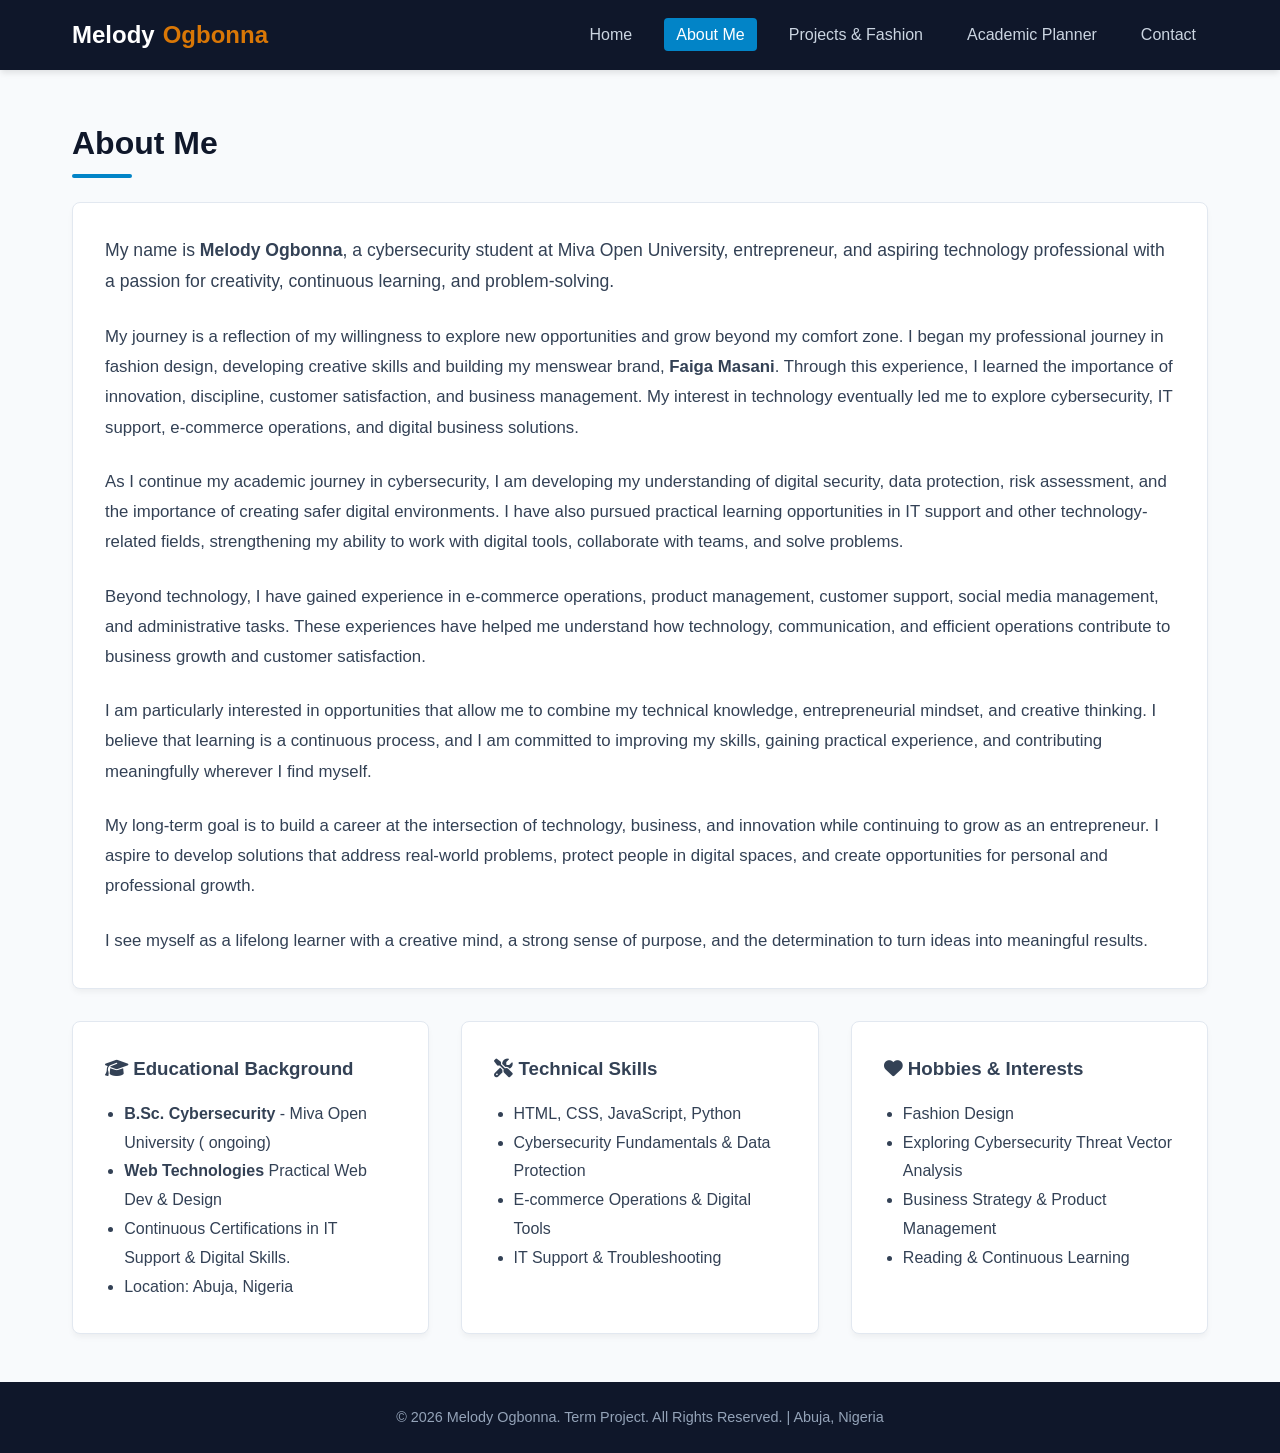
==== about.html @ f671f2bf "My portfolio website" ====
<!DOCTYPE html>
<html lang="en">
<head>
    <meta charset="UTF-8">
    <meta name="viewport" content="width=device-width, initial-scale=1.0">
    <title>About Me | Melody Ogbonna</title>
    <link rel="stylesheet" href="assets/css/style.css">
    <link rel="stylesheet" href="https://cdnjs.cloudflare.com/ajax/libs/font-awesome/6.4.0/css/all.min.css">
</head>
<body>
    <header>
        <div class="nav-container">
            <a href="index.html" class="logo">Melody <span>Ogbonna</span></a>
            <div class="hamburger" id="hamburger">
                <i class="fas fa-bars"></i>
            </div>
            <ul class="nav-links" id="navLinks">
                <li><a href="index.html">Home</a></li>
                <li><a href="about.html" class="active">About Me</a></li>
                <li><a href="projects.html">Projects & Fashion</a></li>
                <li><a href="planner.html">Academic Planner</a></li>
                <li><a href="contact.html">Contact</a></li>
            </ul>
        </div>
    </header>

    <main>
        <h2 class="section-title">About Me</h2>
        
        <div class="card" style="margin-bottom: 2rem;">
            <p style="font-size: 1.1rem; line-height: 1.8; margin-bottom: 1.5rem;">
                My name is <strong>Melody Ogbonna</strong>, a cybersecurity student at Miva Open University, entrepreneur, and aspiring technology professional with a passion for creativity, continuous learning, and problem-solving.
            </p>
            <p style="font-size: 1.05rem; line-height: 1.8; margin-bottom: 1.5rem;">
                My journey is a reflection of my willingness to explore new opportunities and grow beyond my comfort zone. I began my professional journey in fashion design, developing creative skills and building my menswear brand, <strong>Faiga Masani</strong>. Through this experience, I learned the importance of innovation, discipline, customer satisfaction, and business management. My interest in technology eventually led me to explore cybersecurity, IT support, e-commerce operations, and digital business solutions.
            </p>
            <p style="font-size: 1.05rem; line-height: 1.8; margin-bottom: 1.5rem;">
                As I continue my academic journey in cybersecurity, I am developing my understanding of digital security, data protection, risk assessment, and the importance of creating safer digital environments. I have also pursued practical learning opportunities in IT support and other technology-related fields, strengthening my ability to work with digital tools, collaborate with teams, and solve problems.
            </p>
            <p style="font-size: 1.05rem; line-height: 1.8; margin-bottom: 1.5rem;">
                Beyond technology, I have gained experience in e-commerce operations, product management, customer support, social media management, and administrative tasks. These experiences have helped me understand how technology, communication, and efficient operations contribute to business growth and customer satisfaction.
            </p>
            <p style="font-size: 1.05rem; line-height: 1.8; margin-bottom: 1.5rem;">
                I am particularly interested in opportunities that allow me to combine my technical knowledge, entrepreneurial mindset, and creative thinking. I believe that learning is a continuous process, and I am committed to improving my skills, gaining practical experience, and contributing meaningfully wherever I find myself.
            </p>
            <p style="font-size: 1.05rem; line-height: 1.8; margin-bottom: 1.5rem;">
                My long-term goal is to build a career at the intersection of technology, business, and innovation while continuing to grow as an entrepreneur. I aspire to develop solutions that address real-world problems, protect people in digital spaces, and create opportunities for personal and professional growth.
            </p>
            <p style="font-size: 1.05rem; line-height: 1.8;">
                I see myself as a lifelong learner with a creative mind, a strong sense of purpose, and the determination to turn ideas into meaningful results.
            </p>
        </div>

        <div class="grid-3">
            <div class="card">
                <h3><i class="fas fa-graduation-cap"></i> Educational Background</h3>
                <ul style="margin-top: 1rem; padding-left: 1.2rem; line-height: 1.8;">
                    <li><strong>B.Sc. Cybersecurity</strong> - Miva Open University ( ongoing)</li>
                    <li><strong>Web Technologies</strong> Practical Web Dev & Design </li>
                    <li>Continuous Certifications in IT Support & Digital Skills.</li>
                    <li>Location: Abuja, Nigeria</li>
                </ul>
            </div>
            <div class="card">
                <h3><i class="fas fa-tools"></i> Technical Skills</h3>
                <ul style="margin-top: 1rem; padding-left: 1.2rem; line-height: 1.8;">
                    <li>HTML, CSS, JavaScript, Python</li>
                    <li>Cybersecurity Fundamentals & Data Protection</li>
                    <li>E-commerce Operations & Digital Tools</li>
                    <li>IT Support & Troubleshooting</li>
                    </li>
                </ul>
            </div>
            <div class="card">
                <h3><i class="fas fa-heart"></i> Hobbies & Interests</h3>
                <ul style="margin-top: 1rem; padding-left: 1.2rem; line-height: 1.8;">
                    <li>Fashion Design</li>
                    <li>Exploring Cybersecurity Threat Vector Analysis</li>
                    <li>Business Strategy & Product Management</li>
                    <li>Reading & Continuous Learning</li>
                </ul>
            </div>
        </div>
    </main>

    <footer>
        <p>&copy; 2026 Melody Ogbonna. Term Project. All Rights Reserved. | Abuja, Nigeria</p>
    </footer>

    <script src="assets/js/script.js"></script>
</body>
</html>
---- assets/css/style.css ----
/* ==========================================================
   MELODY OGBONNA - PORTFOLIO & STUDENT MANAGEMENT PLATFORM
   ========================================================== */

:root {
    --primary: #0f172a;       /* Deep Slate */
    --accent: #0284c7;        /* Vibrant Blue */
    --accent-hover: #0369a1;
    --gold: #d97706;          /* Faiga Masani Gold */
    --bg-color: #f8fafc;
    --card-bg: #ffffff;
    --text-main: #334155;
    --text-light: #64748b;
    --border-color: #e2e8f0;
    --success: #16a34a;
    --danger: #dc2626;
    --transition: all 0.3s ease;
}

* {
    margin: 0;
    padding: 0;
    box-sizing: border-box;
}

body {
    font-family: 'Segoe UI', Tahoma, Geneva, Verdana, sans-serif;
    background-color: var(--bg-color);
    color: var(--text-main);
    line-height: 1.6;
    display: flex;
    flex-direction: column;
    min-height: 100vh;
}

header {
    background-color: var(--primary);
    color: white;
    box-shadow: 0 4px 6px -1px rgba(0, 0, 0, 0.1);
    position: sticky;
    top: 0;
    z-index: 1000;
}

.nav-container {
    max-width: 1200px;
    margin: 0 auto;
    padding: 1rem 2rem;
    display: flex;
    justify-content: space-between;
    align-items: center;
}

.logo {
    font-size: 1.5rem;
    font-weight: 700;
    color: white;
    text-decoration: none;
    display: flex;
    align-items: center;
    gap: 0.5rem;
}

.logo span {
    color: var(--gold);
}

.nav-links {
    list-style: none;
    display: flex;
    gap: 1.25rem;
}

.nav-links a {
    color: #cbd5e1;
    text-decoration: none;
    font-weight: 500;
    padding: 0.5rem 0.75rem;
    border-radius: 4px;
    transition: var(--transition);
}

.nav-links a:hover,
.nav-links a.active {
    color: white;
    background-color: var(--accent);
}

.hamburger {
    display: none;
    cursor: pointer;
    font-size: 1.5rem;
    color: white;
}

main {
    flex: 1;
    max-width: 1200px;
    width: 100%;
    margin: 0 auto;
    padding: 3rem 2rem;
    animation: fadeIn 0.4s ease-in-out;
}

@keyframes fadeIn {
    from { opacity: 0; transform: translateY(10px); }
    to { opacity: 1; transform: translateY(0); }
}

.hero {
    display: grid;
    grid-template-columns: 1fr 1fr;
    gap: 3rem;
    align-items: center;
    background: var(--card-bg);
    padding: 3rem;
    border-radius: 12px;
    box-shadow: 0 10px 15px -3px rgba(0, 0, 0, 0.05);
}

.hero-content h1 {
    font-size: 2.5rem;
    color: var(--primary);
    margin-bottom: 1rem;
}

.hero-content h1 span {
    color: var(--accent);
}

.hero-content p {
    font-size: 1.1rem;
    color: var(--text-light);
    margin-bottom: 1.5rem;
}

.profile-img-container {
    position: relative;
    width: 100%;
    max-width: 360px;
    margin: 0 auto;
}

.profile-img {
    width: 100%;
    height: 420px;
    object-fit: cover;
    border-radius: 12px;
    box-shadow: 0 20px 25px -5px rgba(0, 0, 0, 0.15);
    border: 4px solid var(--card-bg);
}

.badge {
    position: absolute;
    bottom: -15px;
    right: -15px;
    background: var(--gold);
    color: white;
    padding: 0.75rem 1.25rem;
    border-radius: 8px;
    font-weight: 600;
    box-shadow: 0 4px 6px rgba(0,0,0,0.1);
}

.btn {
    display: inline-block;
    background-color: var(--accent);
    color: white;
    padding: 0.75rem 1.5rem;
    border-radius: 6px;
    text-decoration: none;
    font-weight: 600;
    transition: var(--transition);
    border: none;
    cursor: pointer;
}

.btn:hover {
    background-color: var(--accent-hover);
    transform: translateY(-2px);
}

.btn-outline {
    background-color: transparent;
    border: 2px solid var(--accent);
    color: var(--accent);
    margin-left: 0.5rem;
}

.btn-outline:hover {
    background-color: var(--accent);
    color: white;
}

.btn-gold {
    background-color: var(--gold);
    color: white;
}

.btn-gold:hover {
    background-color: #b45309;
}

.section-title {
    font-size: 2rem;
    color: var(--primary);
    margin-bottom: 1.5rem;
    position: relative;
    padding-bottom: 0.5rem;
}

.section-title::after {
    content: '';
    position: absolute;
    left: 0;
    bottom: 0;
    width: 60px;
    height: 4px;
    background-color: var(--accent);
    border-radius: 2px;
}

.grid-3 {
    display: grid;
    grid-template-columns: repeat(auto-fit, minmax(320px, 1fr));
    gap: 2rem;
    margin-top: 1.5rem;
}

.card {
    background: var(--card-bg);
    padding: 2rem;
    border-radius: 8px;
    box-shadow: 0 4px 6px -1px rgba(0,0,0,0.05);
    border: 1px solid var(--border-color);
    transition: var(--transition);
}

.card:hover {
    transform: translateY(-4px);
    box-shadow: 0 10px 20px rgba(0,0,0,0.08);
}

/* Clickable Project Cards */
.clickable-card {
    cursor: pointer;
    text-decoration: none;
    color: inherit;
    display: block;
}

.clickable-card:hover h3 {
    color: var(--accent);
}

/* Upload Room & Dynamic Gallery */
.upload-box {
    border: 2px dashed var(--accent);
    background: #f0f9ff;
    padding: 2rem;
    text-align: center;
    border-radius: 8px;
    margin-bottom: 2rem;
}

.gallery-grid {
    display: grid;
    grid-template-columns: repeat(auto-fill, minmax(220px, 1fr));
    gap: 1.5rem;
    margin-top: 1.5rem;
}

.gallery-item {
    background: var(--card-bg);
    border-radius: 8px;
    overflow: hidden;
    box-shadow: 0 4px 6px rgba(0,0,0,0.05);
    border: 1px solid var(--border-color);
}

.gallery-item img {
    width: 100%;
    height: 180px;
    object-fit: cover;
}

.gallery-item .info {
    padding: 0.75rem 1rem;
    font-size: 0.9rem;
}

/* Tables */
table {
    width: 100%;
    border-collapse: collapse;
    margin-top: 1.5rem;
    background: var(--card-bg);
    border-radius: 8px;
    overflow: hidden;
    box-shadow: 0 4px 6px rgba(0,0,0,0.05);
}

th, td {
    padding: 1rem;
    text-align: left;
    border-bottom: 1px solid var(--border-color);
}

th {
    background-color: var(--primary);
    color: white;
}

tr:hover {
    background-color: #f1f5f9;
}

/* Planner Task Items */
.planner-box {
    background: var(--card-bg);
    padding: 2rem;
    border-radius: 8px;
    box-shadow: 0 4px 6px rgba(0,0,0,0.05);
}

.task-input-group {
    display: flex;
    gap: 1rem;
    margin-bottom: 1.5rem;
}

.task-input-group input, .task-input-group select {
    flex: 1;
    padding: 0.75rem;
    border: 1px solid var(--border-color);
    border-radius: 6px;
    font-size: 1rem;
}

.task-list {
    list-style: none;
}

.task-item {
    display: flex;
    justify-content: space-between;
    align-items: center;
    padding: 1rem;
    background: #f8fafc;
    border: 1px solid var(--border-color);
    border-radius: 6px;
    margin-bottom: 0.75rem;
    transition: var(--transition);
}

.task-item.completed {
    background: #f0fdf4;
    border-color: #bbf7d0;
    text-decoration: line-through;
    color: var(--text-light);
}

.task-actions button {
    background: none;
    border: none;
    cursor: pointer;
    font-size: 1.1rem;
    margin-left: 0.75rem;
}

.complete-btn { color: var(--success); }
.delete-btn { color: var(--danger); }

/* Form Styles */
.contact-grid {
    display: grid;
    grid-template-columns: 1fr 1fr;
    gap: 3rem;
}

.form-group {
    margin-bottom: 1.25rem;
}

.form-group label {
    display: block;
    font-weight: 600;
    margin-bottom: 0.5rem;
}

.form-group input, .form-group textarea {
    width: 100%;
    padding: 0.75rem;
    border: 1px solid var(--border-color);
    border-radius: 6px;
    font-size: 1rem;
}

.form-group textarea {
    height: 140px;
    resize: vertical;
}

.error-message {
    color: var(--danger);
    font-size: 0.85rem;
    margin-top: 0.25rem;
    display: none;
}

.form-group.error input, .form-group.error textarea {
    border-color: var(--danger);
}

.form-group.error .error-message {
    display: block;
}

.success-banner {
    background: #f0fdf4;
    color: var(--success);
    padding: 1rem;
    border-radius: 6px;
    border: 1px solid #bbf7d0;
    margin-bottom: 1rem;
    display: none;
}

footer {
    background-color: var(--primary);
    color: #94a3b8;
    text-align: center;
    padding: 1.5rem;
    margin-top: auto;
    font-size: 0.9rem;
}

@media (max-width: 768px) {
    .hero {
        grid-template-columns: 1fr;
        text-align: center;
    }
    .contact-grid {
        grid-template-columns: 1fr;
    }
    .nav-links {
        display: none;
        flex-direction: column;
        position: absolute;
        top: 100%;
        left: 0;
        width: 100%;
        background: var(--primary);
        padding: 1rem 2rem;
        box-shadow: 0 4px 6px rgba(0,0,0,0.1);
    }
    .nav-links.active {
        display: flex;
    }
    .hamburger {
        display: block;
    }
}
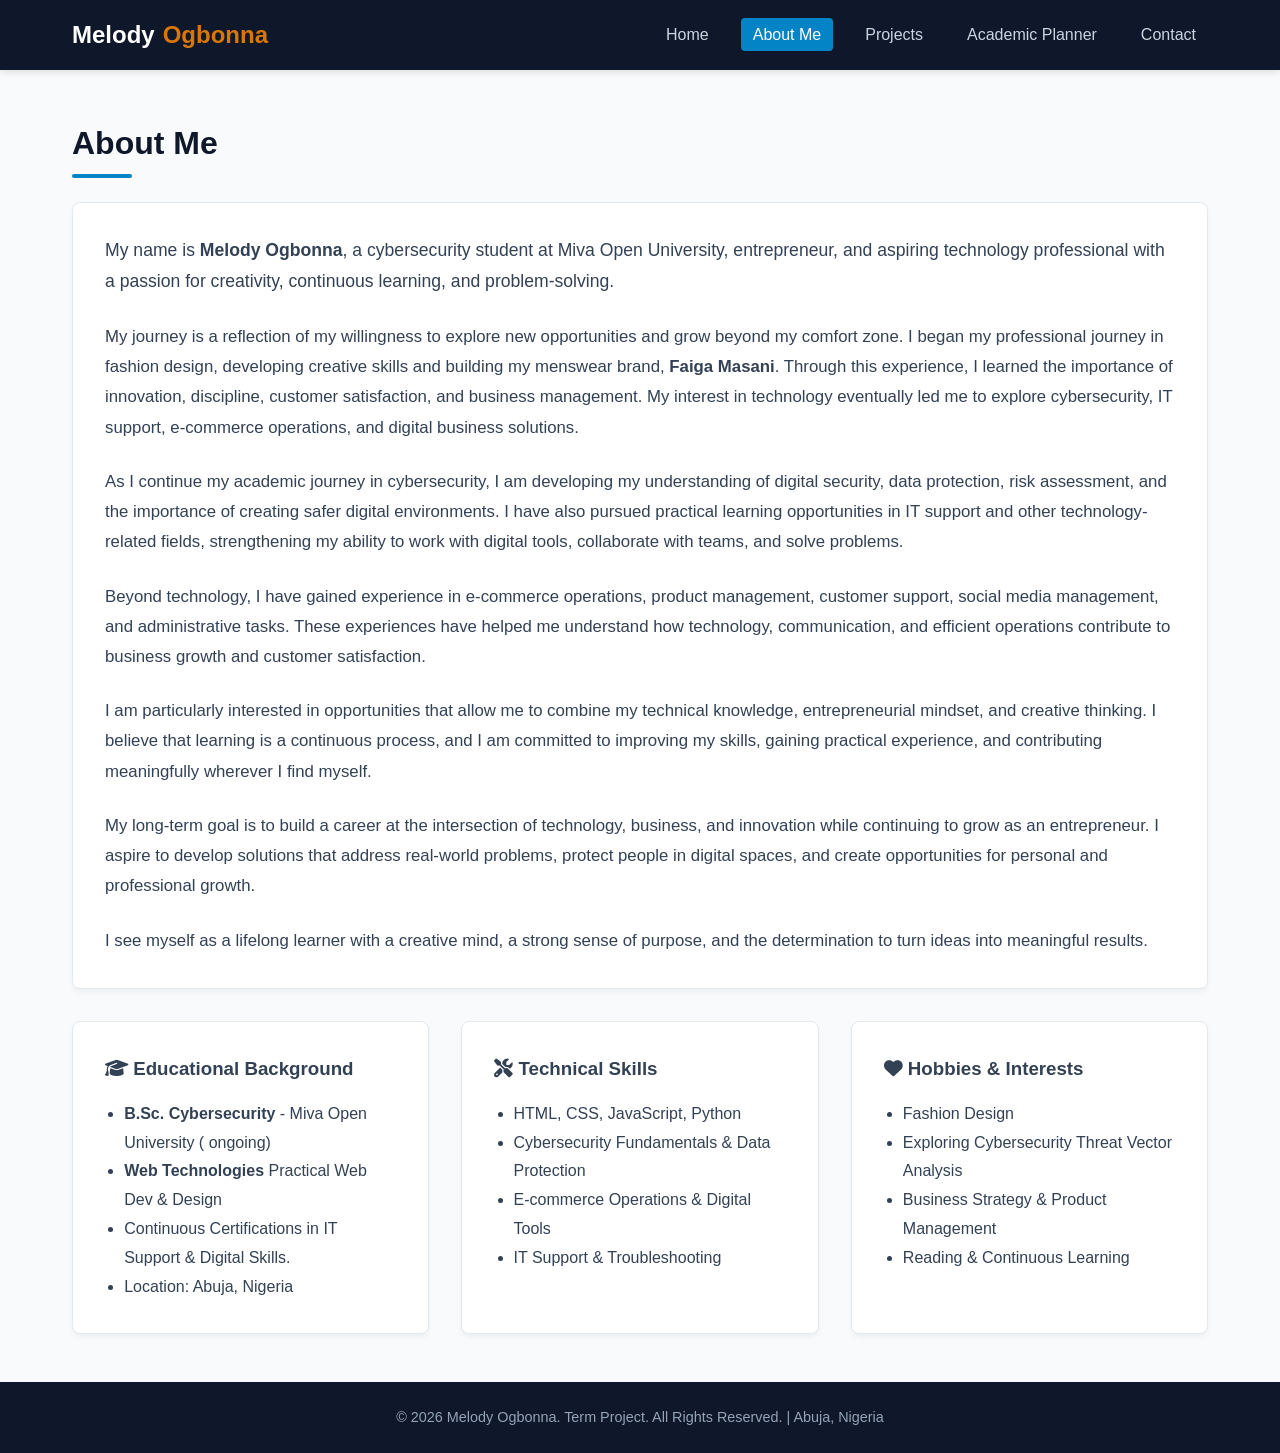
==== commit 2427d61c: "update projects & fashion section headline in about page" ====
--- a/about.html
+++ b/about.html
@@ -17,7 +17,7 @@
             <ul class="nav-links" id="navLinks">
                 <li><a href="index.html">Home</a></li>
                 <li><a href="about.html" class="active">About Me</a></li>
-                <li><a href="projects.html">Projects & Fashion</a></li>
+                <li><a href="projects.html">Projects </a></li>
                 <li><a href="planner.html">Academic Planner</a></li>
                 <li><a href="contact.html">Contact</a></li>
             </ul>
